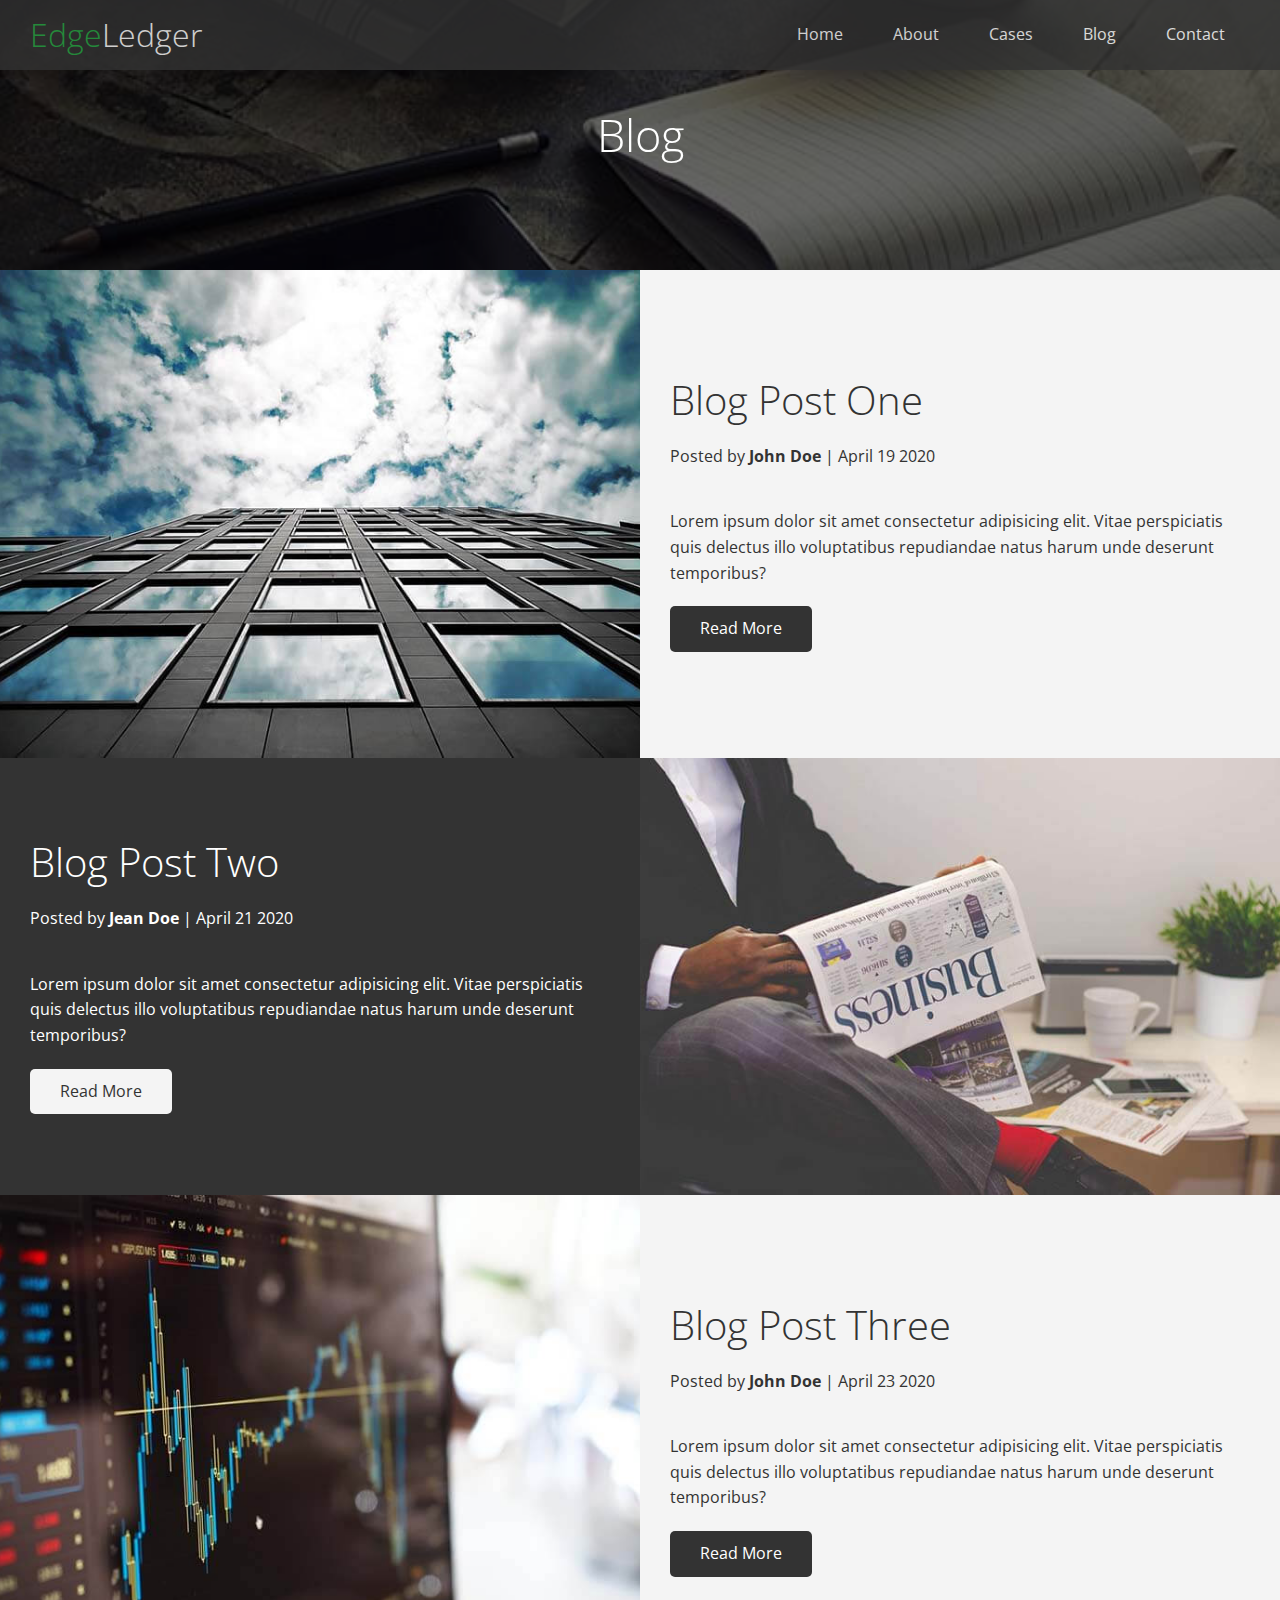
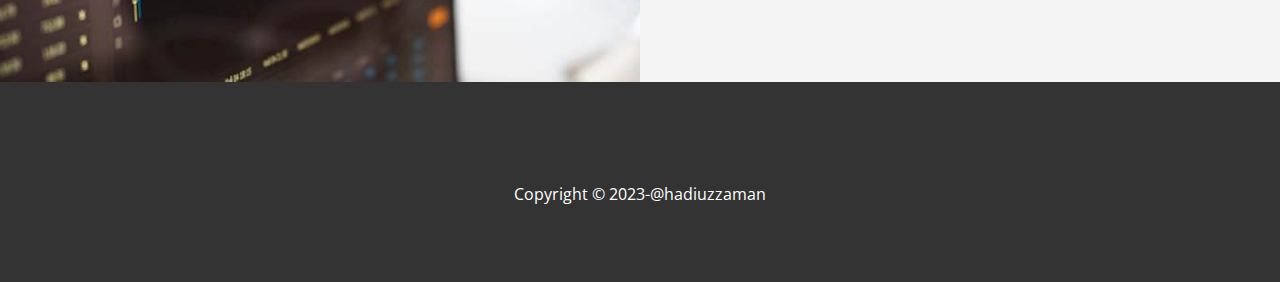
==== blog.html @ 0a12b661 "updated" ====
<!DOCTYPE html>
<html lang="en">
<head>
    <meta charset="UTF-8">
    <meta name="viewport" content="width=device-width, initial-scale=1.0">
    <link rel="stylesheet" href="https://cdnjs.cloudflare.com/ajax/libs/font-awesome/6.4.0/css/all.min.css"
        integrity="sha512-iecdLmaskl7CVkqkXNQ/ZH/XLlvWZOJyj7Yy7tcenmpD1ypASozpmT/E0iPtmFIB46ZmdtAc9eNBvH0H/ZpiBw=="
        crossorigin="anonymous" referrerpolicy="no-referrer" />
    <link rel="stylesheet" href="css/style.css">
    <link rel="stylesheet" href="css/utilities.css">
    <title>Welcome to EdgeLedger</title>
</head>

<body id="home">
    <header class="hero blog">
        <div id="navbar" class="navbar">
            <h1 class="logo">
                <span class="text-primary"><i class="fas fa-book-open"></i>Edge</span>Ledger
            </h1>
            <nav>
                <ul>
                    <li><a href="index.html#home">Home</a></li>
                    <li><a href="index.html#about">About</a></li>
                    <li><a href="index.html#cases">Cases</a></li>
                    <li><a href="index.html#blog">Blog</a></li>
                    <li><a href="index.html#contact">Contact</a></li>
                </ul>
            </nav>
        </div>
        <div class="content">
            <h1>Blog</h1>
            
        </div>

    </header>
    <main>
        <article class="flex-columns">
            <div class="row">
                <div class="column">
                    <div class="column-1">
                        <img src="images/blog/blog1.jpg" alt="">
                    </div>
                </div>
                <div class="column">
                    <div class="column-2 bg-light">
                        <h2>Blog Post One</h2>
                        <p class="meta">
                            <i class="fas fa-user"></i>Posted by <strong>John Doe</strong> | April 19 2020
                        </p>
                        <p>Lorem ipsum dolor sit amet consectetur adipisicing elit. Vitae perspiciatis quis delectus
                            illo voluptatibus repudiandae natus harum unde deserunt temporibus?</p>
                        <a href="post.html" class="btn btn-dark"><i class="fas fa-chevron-right"></i>Read More</a>
                    </div>
                </div>
            </div>
        </article>
        <article class="flex-columns flex-reverse">
            <div class="row">
                <div class="column">
                    <div class="column-1">
                        <img src="images/blog/blog2.jpg" alt="">
                    </div>
                </div>
                <div class="column">
                    <div class="column-2 bg-dark">
                        <h2>Blog Post Two</h2>
                        <p class="meta">
                            <i class="fas fa-user"></i>Posted by <strong>Jean Doe</strong> | April 21 2020
                        </p>
                        <p>Lorem ipsum dolor sit amet consectetur adipisicing elit. Vitae perspiciatis quis delectus
                            illo voluptatibus repudiandae natus harum unde deserunt temporibus?</p>
                        <a href="post.html" class="btn btn-light"><i class="fas fa-chevron-right"></i>Read More</a>
                    </div>
                </div>
            </div>
        </article>
        <article class="flex-columns">
            <div class="row">
                <div class="column">
                    <div class="column-1">
                        <img src="images/blog/blog3.jpg" alt="">
                    </div>
                </div>
                <div class="column">
                    <div class="column-2 bg-light">
                        <h2>Blog Post Three</h2>
                        <p class="meta">
                            <i class="fas fa-user"></i>Posted by <strong>John Doe</strong> | April 23 2020
                        </p>
                        <p>Lorem ipsum dolor sit amet consectetur adipisicing elit. Vitae perspiciatis quis delectus
                            illo voluptatibus repudiandae natus harum unde deserunt temporibus?</p>
                        <a href="post.html" class="btn btn-dark"><i class="fas fa-chevron-right"></i>Read More</a>
                    </div>
                </div>
            </div>
        </article>
    </main>
        <footer class="footer bg-dark">
               <div class="social">
                    <a href="#"><i class="fab fa-facebook fa-2x"></i></a>
                    <a href="#"><i class="fab fa-twitter fa-2x"></i></a>
                    <a href="#"><i class="fab fa-youtube fa-2x"></i></a>
                    <a href="#"><i class="fab fa-linkedin fa-2x"></i></a>
               </div> 
               <p>Copyright &copy; 2023-@hadiuzzaman</p>
        </footer>

</body>

</html>
---- css/style.css ----
@import url('https://fonts.googleapis.com/css2?family=Dancing+Script:wght@700&family=Open+Sans:wght@300;400&family=Raleway:ital,wght@0,100;0,200;0,300;0,400;0,500;0,600;0,700;0,800;0,900;1,100;1,200;1,300;1,400;1,500;1,600;1,700;1,800;1,900&family=Roboto&family=Rubik:wght@300;400&display=swap');

*{
    box-sizing: border-box;
    padding: 0;
    margin: 0;
}
body{
    font-family: 'Open Sans', sans-serif;
    background: #fff;
    color: #333;
    line-height: 1.6;
}

ul{
    list-style:none;
}

a{
    color: #333;
    text-decoration: none;

}

h1,h2{
    font-weight:300;
    line-height: 1.2;
}

p{
    margin: 0px 0;
}

img{
    width: 100%;
}


/* Navbar */
 .navbar{
    display: flex;
    align-items: center;
    justify-content: space-between;
    background-color: #333;
    color: #fff;
    opacity: 0.8;
    width: 100%;
    height: 70px;
    position: fixed;
    top: 0px;
    padding: 0 30px;
    transition: 0.5s;
 }

 .navbar.top{
    background: transparent;
 }

 .navbar a{
    color: #fff;
    padding: 10px 20px;
    margin: 0 5px;
 }

 .navbar a:hover{
    border-bottom: #28a745 2px solid;
 }

 .navbar ul{
    display: flex;
 }

 /* Header */
 .hero{
    background: url('../images/home/showcase.jpg') no-repeat center center/cover;
    height: 100vh;
    position: relative;
    color: #fff;
 }

 .hero .content{
    display: flex;
    justify-content: center;
    align-items: center;
    flex-direction: column;
    height: 100%;
 }

.hero .content h1{
    font-size: 45px;
}

.hero .content p{
    font-size: 23px;
    max-width: 600px;
    margin: 20px 0 30px;
}


.hero::before{
    content: '';
    position: absolute;
    top: 0;
    left: 0;
    width: 100%;
    height: 100%;
    background: rgba(0,0,0,0.6);
}

.hero *{
    z-index: 10;
}

.hero.blog{
    background: url('../images/home/blog.jpg') no-repeat center center/cover;
    height: 30vh;
}


/* Icons */
.icons{
    padding: 60px 0px;
}
.icons h3{
    font-weight: bold;
    margin-bottom: 15px;
}

.icons i{
    background-color: #28a745;
    color: #fff;
    padding: 1rem;
    border-radius: 50%;
    margin-bottom: 15px;
}


.cases img:hover{
    opacity:0.7;
}

.team img{
    border-radius: 50%;
}

/*Callback form */
.callback-form{
    width: 100%;
    margin-bottom: 20px 0;
}
.callback-form label{
    display: block;
    margin-bottom: 5px;
}
.callback-form .form-control{
    margin-bottom: 15px;
}
.callback-form input{
    width: 100%;
    padding: 4px;
    height: 40px;
    border: #f5f5f5 1px solid;
}

.callback-form input:focus{
    outline-color: #28a745;
}


.callback-form .btn{
    padding: 12px 0;
    margin-top: 20px;
}

/* Post */
.post{
   padding: 50px 30px; 
}

.post h2{
    font-size: 40px;
    margin-bottom: 20px;
    padding-bottom: 10px;
    border-bottom: #ccc solid 1px;
}

.post .meta{
    margin-bottom: 30px;
}

.post img{
    width: 300px;
    border-radius: 50%;
    display: block;
    margin: 0 auto 30px;
}

/*Footer */

.footer{
    display: flex;
    flex-direction: column;
    align-items: center;
    justify-content: center;
    text-align: center;
    height: 200px;
}

.footer a{
    color: #ffff;
}


.footer a:hover{
    color: #28a745;
}

.footer .social > *{
    margin-right: 30px;
}


/* Mobile */

@media(max-width:768px){
    .navbar{
        flex-direction: column;
        height: 120px;
        padding: 20px;
    }
    .navbar a{
        padding: 10px 10px;
        margin: 0 3px;
    }

    .flex-items{
        flex-direction: column;
    }
    .flex-columns .row .column, .flex-grid .row .column{
        flex:100%;
        max-width: 100%;
    }
}
---- css/utilities.css ----
/* Text Colors */

.text-primary{
    color: #28a745;
}

.text-secondary{
    color: #0284d0;
}


/* Button */

.btn{
    cursor: pointer;
    display: inline-block;
    color: #fff;
    padding: 10px 30px;
    background-color: #28a745;
    border: none;
    border-radius: 5px;
}

.btn:hover{
    opacity: 0.9;
}

.btn-primary,.bg-primary{
    background: #28a745;
    color: #fff;
}
.btn-secondary,.bg-secondary{
    background: #0284d0;
    color: #fff;
}
.btn-dark, .bg-dark{
    background: #333 ;
    color: #fff;
}
.btn-light, .bg-light{
    background: #f4f4f4;
    color: #333;
}

.btn-outline{
    background: transparent;
    border: 1px solid #fff;
}

/* Flex-items */
.flex-items{
    display: flex;
    text-align: center;
    justify-content: center;
    height: 100%;
}

.flex-items > div{
    padding: 20px;
}

/* flex column */

 .flex-columns .row{
    display: flex;
    flex-direction: row;
    flex-wrap: wrap;
    width: 100%;
}

.flex-columns.flex-reverse .row {
    flex-direction: row-reverse;
}


.flex-columns .column{
    display: flex;
    flex-direction: column;
    flex-basis: 100%;
    flex: 1;
} 




.flex-columns .column .column-1,
.flex-columns .column .column-2{
    height: 100%;
}

.flex-columns img{
    width: 100%;
    height: 100%;
    object-fit: cover;
}

.flex-columns .column-2{
    display: flex;
    flex-direction: column;
    align-items: flex-start;
    justify-content: center;
    padding: 30px;
}

.flex-columns h2{
    font-size:40px;
    font-weight: 100;
}

.flex-columns h4{
    margin-bottom: 10px;
}

.flex-columns p{
    margin:20px 0;
}


/* Section header */
.section-header{
    padding: 30px;
    display: flex;
    flex-direction: column;
    align-items: center;
    justify-content: center;
    text-align: center;
}

.section-header h2{
    font-size:40px;
    margin: 10px 0;
}
.section-padding{
    padding: 20px 20px 40px;
}

/* flex grid*/
.flex-grid .row{
    display: flex;
    flex-wrap:wrap;
    padding: 0 4px;
}

.flex-grid .column{
    flex:25%;
    max-width: 25%;
    padding: 0 4px;
}
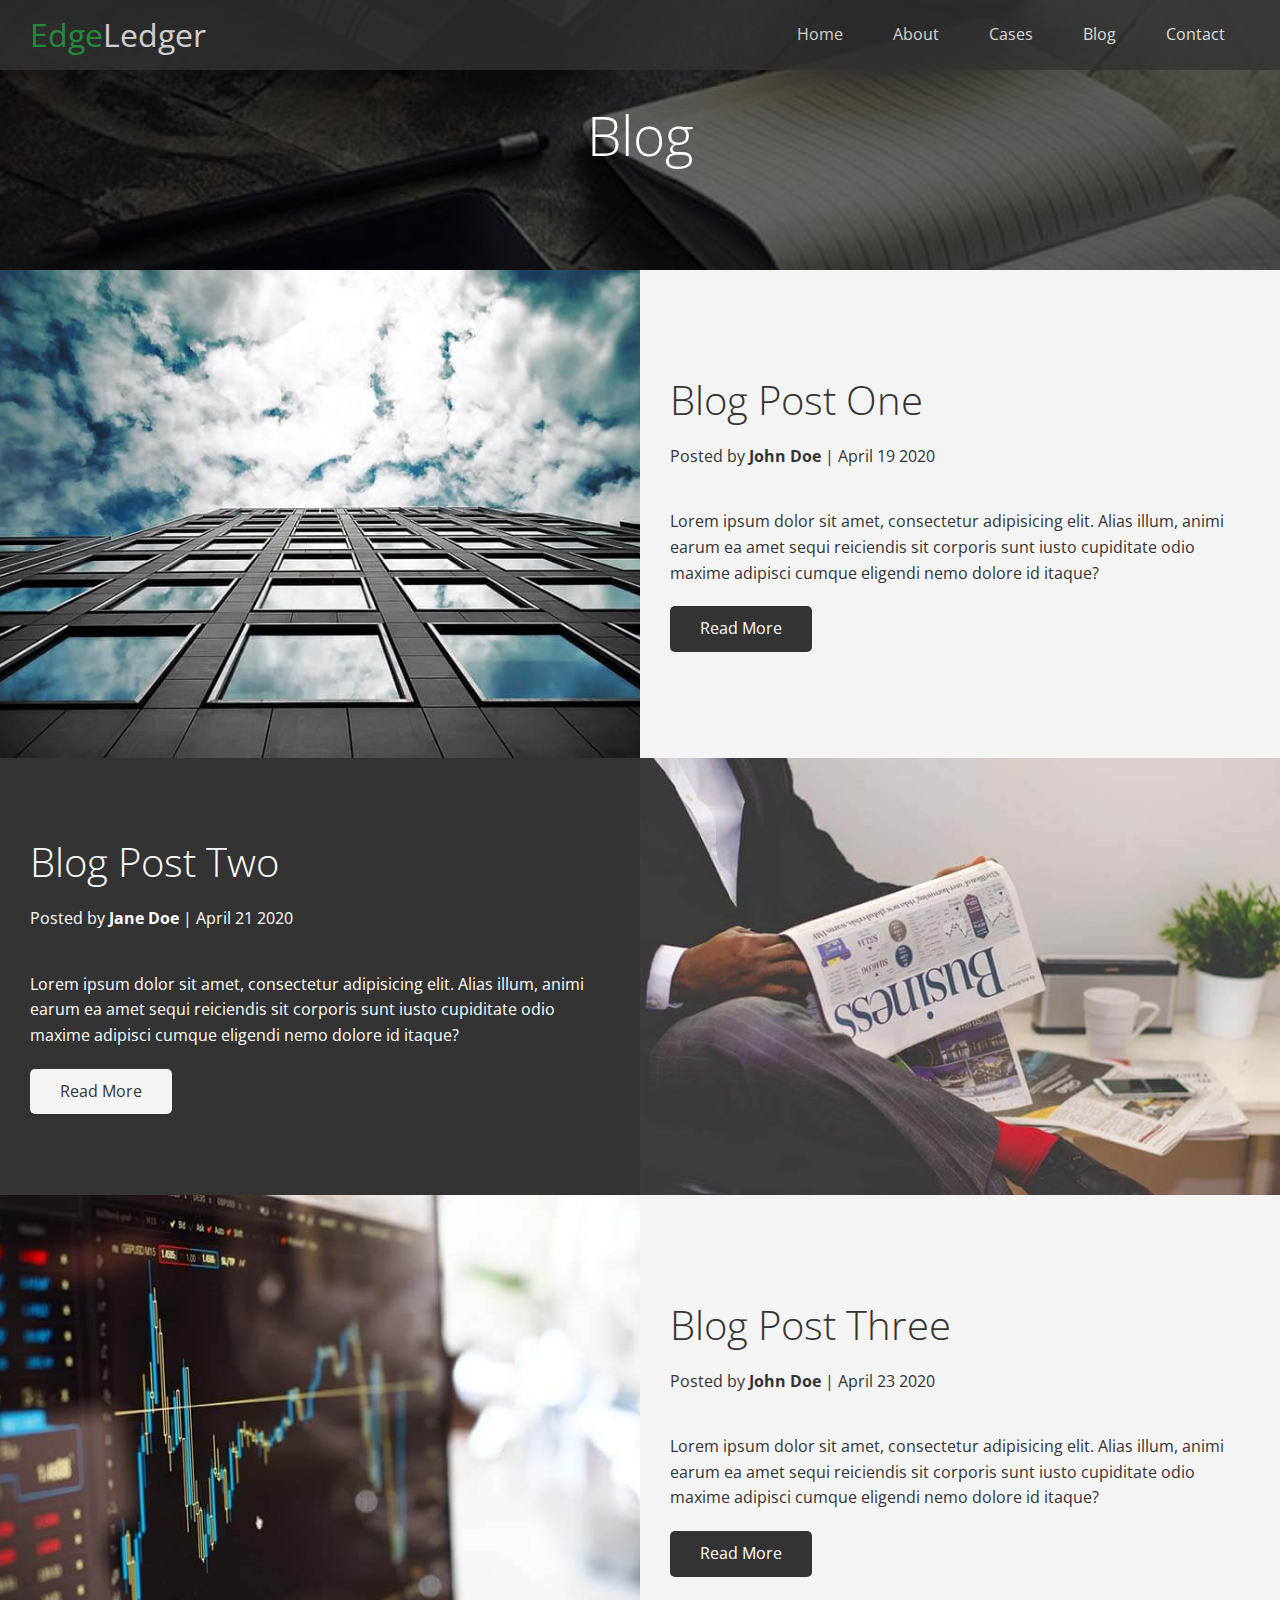
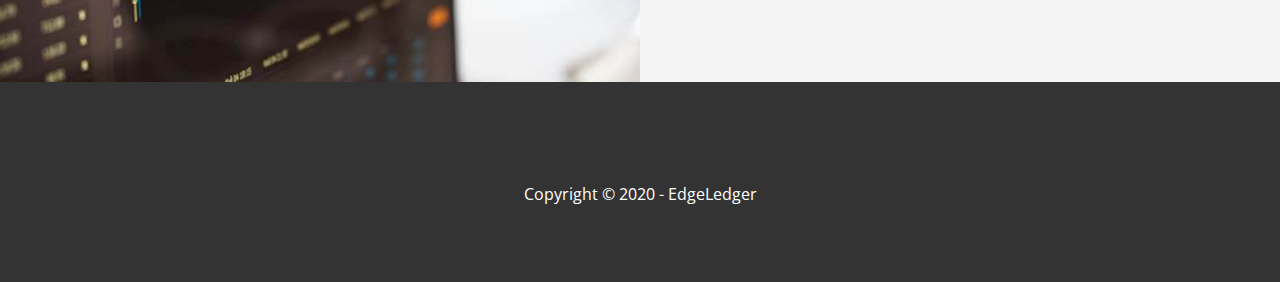
==== commit b0eb025a: "blog issue fixed" ====
--- a/blog.html
+++ b/blog.html
@@ -3,11 +3,15 @@
 <head>
     <meta charset="UTF-8">
     <meta name="viewport" content="width=device-width, initial-scale=1.0">
-    <link rel="stylesheet" href="https://cdnjs.cloudflare.com/ajax/libs/font-awesome/6.4.0/css/all.min.css"
-        integrity="sha512-iecdLmaskl7CVkqkXNQ/ZH/XLlvWZOJyj7Yy7tcenmpD1ypASozpmT/E0iPtmFIB46ZmdtAc9eNBvH0H/ZpiBw=="
-        crossorigin="anonymous" referrerpolicy="no-referrer" />
+    <link
+      rel="stylesheet"
+      href="https://cdnjs.cloudflare.com/ajax/libs/font-awesome/5.13.0/css/all.min.css"
+      integrity="sha256-h20CPZ0QyXlBuAw7A+KluUYx/3pK+c7lYEpqLTlxjYQ="
+      crossorigin="anonymous"
+    />
+    <link rel="stylesheet" href="css/utilities.css">
     <link rel="stylesheet" href="css/style.css">
-    <link rel="stylesheet" href="css/utilities.css">
+
     <title>Welcome to EdgeLedger</title>
 </head>
 
@@ -15,7 +19,7 @@
     <header class="hero blog">
         <div id="navbar" class="navbar">
             <h1 class="logo">
-                <span class="text-primary"><i class="fas fa-book-open"></i>Edge</span>Ledger
+                <span class="text-primary"><i class="fas fa-book-open"></i> Edge</span>Ledger
             </h1>
             <nav>
                 <ul>
@@ -45,11 +49,12 @@
                     <div class="column-2 bg-light">
                         <h2>Blog Post One</h2>
                         <p class="meta">
-                            <i class="fas fa-user"></i>Posted by <strong>John Doe</strong> | April 19 2020
+                            <i class="fas fa-user"></i> Posted by <strong>John Doe</strong> | April 19 2020
                         </p>
-                        <p>Lorem ipsum dolor sit amet consectetur adipisicing elit. Vitae perspiciatis quis delectus
-                            illo voluptatibus repudiandae natus harum unde deserunt temporibus?</p>
-                        <a href="post.html" class="btn btn-dark"><i class="fas fa-chevron-right"></i>Read More</a>
+                        <p>Lorem ipsum dolor sit amet, consectetur adipisicing elit. Alias illum, animi earum ea amet sequi reiciendis sit corporis sunt iusto cupiditate odio maxime adipisci cumque eligendi nemo dolore id itaque?</p>
+                        <a href="post.html" class="btn btn-dark">
+                            <i class="fas fa-chevron"></i> 
+                            Read More</a>
                     </div>
                 </div>
             </div>
@@ -65,11 +70,12 @@
                     <div class="column-2 bg-dark">
                         <h2>Blog Post Two</h2>
                         <p class="meta">
-                            <i class="fas fa-user"></i>Posted by <strong>Jean Doe</strong> | April 21 2020
+                            <i class="fas fa-user"></i> Posted by <strong> Jane Doe</strong> | April 21 2020
                         </p>
-                        <p>Lorem ipsum dolor sit amet consectetur adipisicing elit. Vitae perspiciatis quis delectus
-                            illo voluptatibus repudiandae natus harum unde deserunt temporibus?</p>
-                        <a href="post.html" class="btn btn-light"><i class="fas fa-chevron-right"></i>Read More</a>
+                        <p>Lorem ipsum dolor sit amet, consectetur adipisicing elit. Alias illum, animi earum ea amet sequi reiciendis sit corporis sunt iusto cupiditate odio maxime adipisci cumque eligendi nemo dolore id itaque?</p>
+                        <a href="post.html" class="btn btn-light">
+                            <i class="fas fa-chevron"></i> 
+                            Read More</a>
                     </div>
                 </div>
             </div>
@@ -85,11 +91,12 @@
                     <div class="column-2 bg-light">
                         <h2>Blog Post Three</h2>
                         <p class="meta">
-                            <i class="fas fa-user"></i>Posted by <strong>John Doe</strong> | April 23 2020
+                            <i class="fas fa-user"></i> Posted by <strong>John Doe</strong> | April 23 2020
                         </p>
-                        <p>Lorem ipsum dolor sit amet consectetur adipisicing elit. Vitae perspiciatis quis delectus
-                            illo voluptatibus repudiandae natus harum unde deserunt temporibus?</p>
-                        <a href="post.html" class="btn btn-dark"><i class="fas fa-chevron-right"></i>Read More</a>
+                        <p>Lorem ipsum dolor sit amet, consectetur adipisicing elit. Alias illum, animi earum ea amet sequi reiciendis sit corporis sunt iusto cupiditate odio maxime adipisci cumque eligendi nemo dolore id itaque?</p>
+                        <a href="post.html" class="btn btn-dark">
+                            <i class="fas fa-chevron"></i> 
+                            Read More</a>
                     </div>
                 </div>
             </div>
@@ -102,9 +109,28 @@
                     <a href="#"><i class="fab fa-youtube fa-2x"></i></a>
                     <a href="#"><i class="fab fa-linkedin fa-2x"></i></a>
                </div> 
-               <p>Copyright &copy; 2023-@hadiuzzaman</p>
+               <p>Copyright &copy; 2020 - EdgeLedger</p>
         </footer>
-
+        <script>
+            const navbar = document.getElementById('navbar');
+            let scrolled = false;
+            window.onscroll = function () {
+                if (window.pageYOffset > 100) {
+                    navbar.classList.remove('top');
+                    if (!scrolled) {
+                        navbar.style.transform = 'translateY(-70px)';
+                    }
+                    setTimeout(function () {
+                        navbar.style.transform = 'translateY(0)';
+                        scrolled = true;
+                    }, 200)
+                }
+                else {
+                    navbar.classList.add('top');
+                    scrolled = false;
+                }
+            };
+        </script>
 </body>
 
 </html>--- a/css/utilities.css
+++ b/css/utilities.css
@@ -52,6 +52,7 @@
     display: flex;
     text-align: center;
     justify-content: center;
+    text-align: center;
     height: 100%;
 }
 
@@ -61,24 +62,23 @@
 
 /* flex column */
 
- .flex-columns .row{
+.flex-columns.flex-reverse .row {
+    flex-direction: row-reverse;
+}
+
+.flex-columns .row {
     display: flex;
     flex-direction: row;
     flex-wrap: wrap;
     width: 100%;
 }
 
-.flex-columns.flex-reverse .row {
-    flex-direction: row-reverse;
-}
-
-
-.flex-columns .column{
+.flex-columns .column {
     display: flex;
     flex-direction: column;
     flex-basis: 100%;
     flex: 1;
-} 
+}
 
 
 
@@ -128,7 +128,7 @@
 
 .section-header h2{
     font-size:40px;
-    margin: 10px 0;
+    margin: 20px 0;
 }
 .section-padding{
     padding: 20px 20px 40px;
--- a/css/style.css
+++ b/css/style.css
@@ -22,13 +22,13 @@
 
 }
 
-h1,h2{
+h1, h2{
     font-weight:300;
     line-height: 1.2;
 }
 
 p{
-    margin: 0px 0;
+    margin: 10px 0;
 }
 
 img{
@@ -70,6 +70,10 @@
     display: flex;
  }
 
+ .navbar .logo{
+    font-weight: 400;
+ }
+
  /* Header */
  .hero{
     background: url('../images/home/showcase.jpg') no-repeat center center/cover;
@@ -80,14 +84,16 @@
 
  .hero .content{
     display: flex;
+    flex-direction: column;
     justify-content: center;
     align-items: center;
-    flex-direction: column;
+    text-align: center;
     height: 100%;
+    padding: 0 20px;
  }
 
 .hero .content h1{
-    font-size: 45px;
+    font-size: 55px;
 }
 
 .hero .content p{
@@ -119,7 +125,7 @@
 
 /* Icons */
 .icons{
-    padding: 60px 0px;
+    padding: 30px;
 }
 .icons h3{
     font-weight: bold;
@@ -146,7 +152,7 @@
 /*Callback form */
 .callback-form{
     width: 100%;
-    margin-bottom: 20px 0;
+    padding: 20px 0;
 }
 .callback-form label{
     display: block;
@@ -207,7 +213,7 @@
 }
 
 .footer a{
-    color: #ffff;
+    color: #fff;
 }
 
 
@@ -236,8 +242,13 @@
     .flex-items{
         flex-direction: column;
     }
-    .flex-columns .row .column, .flex-grid .row .column{
+    .flex-columns .column, .flex-grid .column{
         flex:100%;
         max-width: 100%;
     }
-}
+    .team img{
+        width: 70%;
+    }
+
+    
+}
